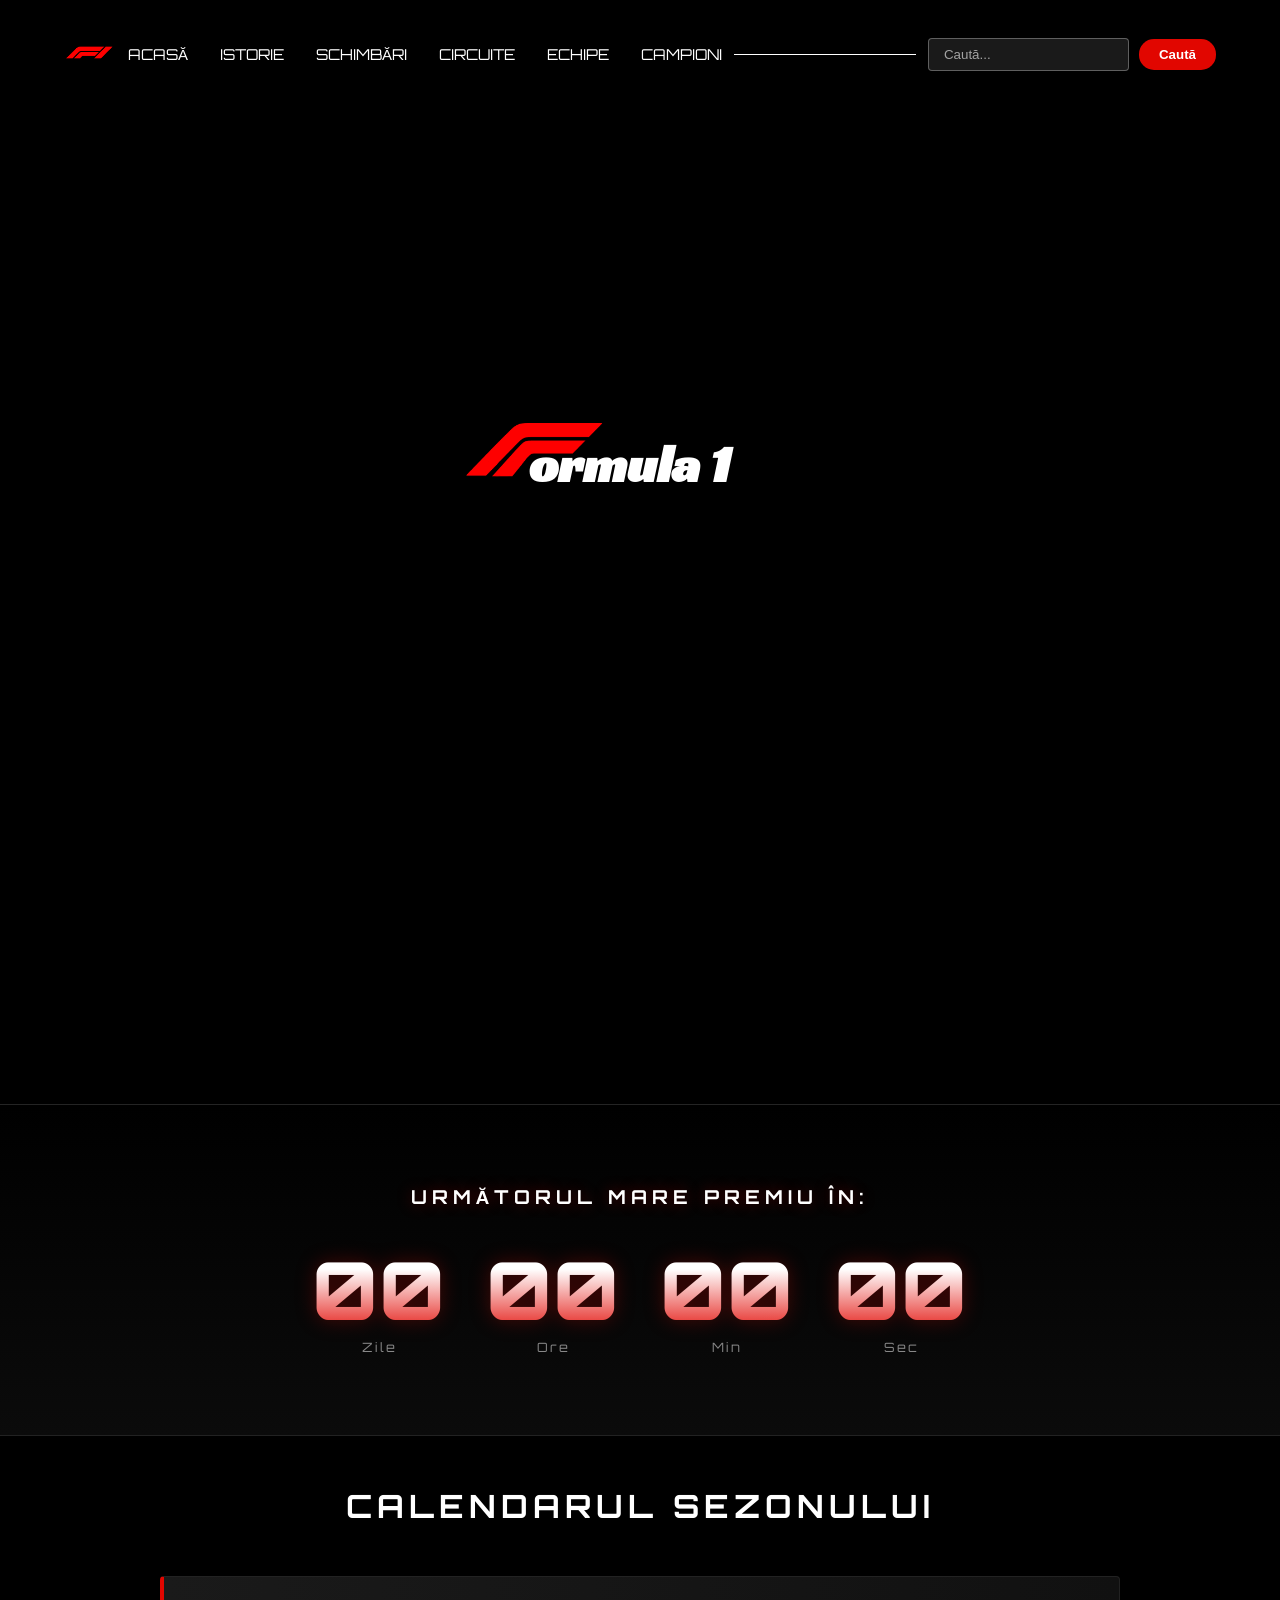
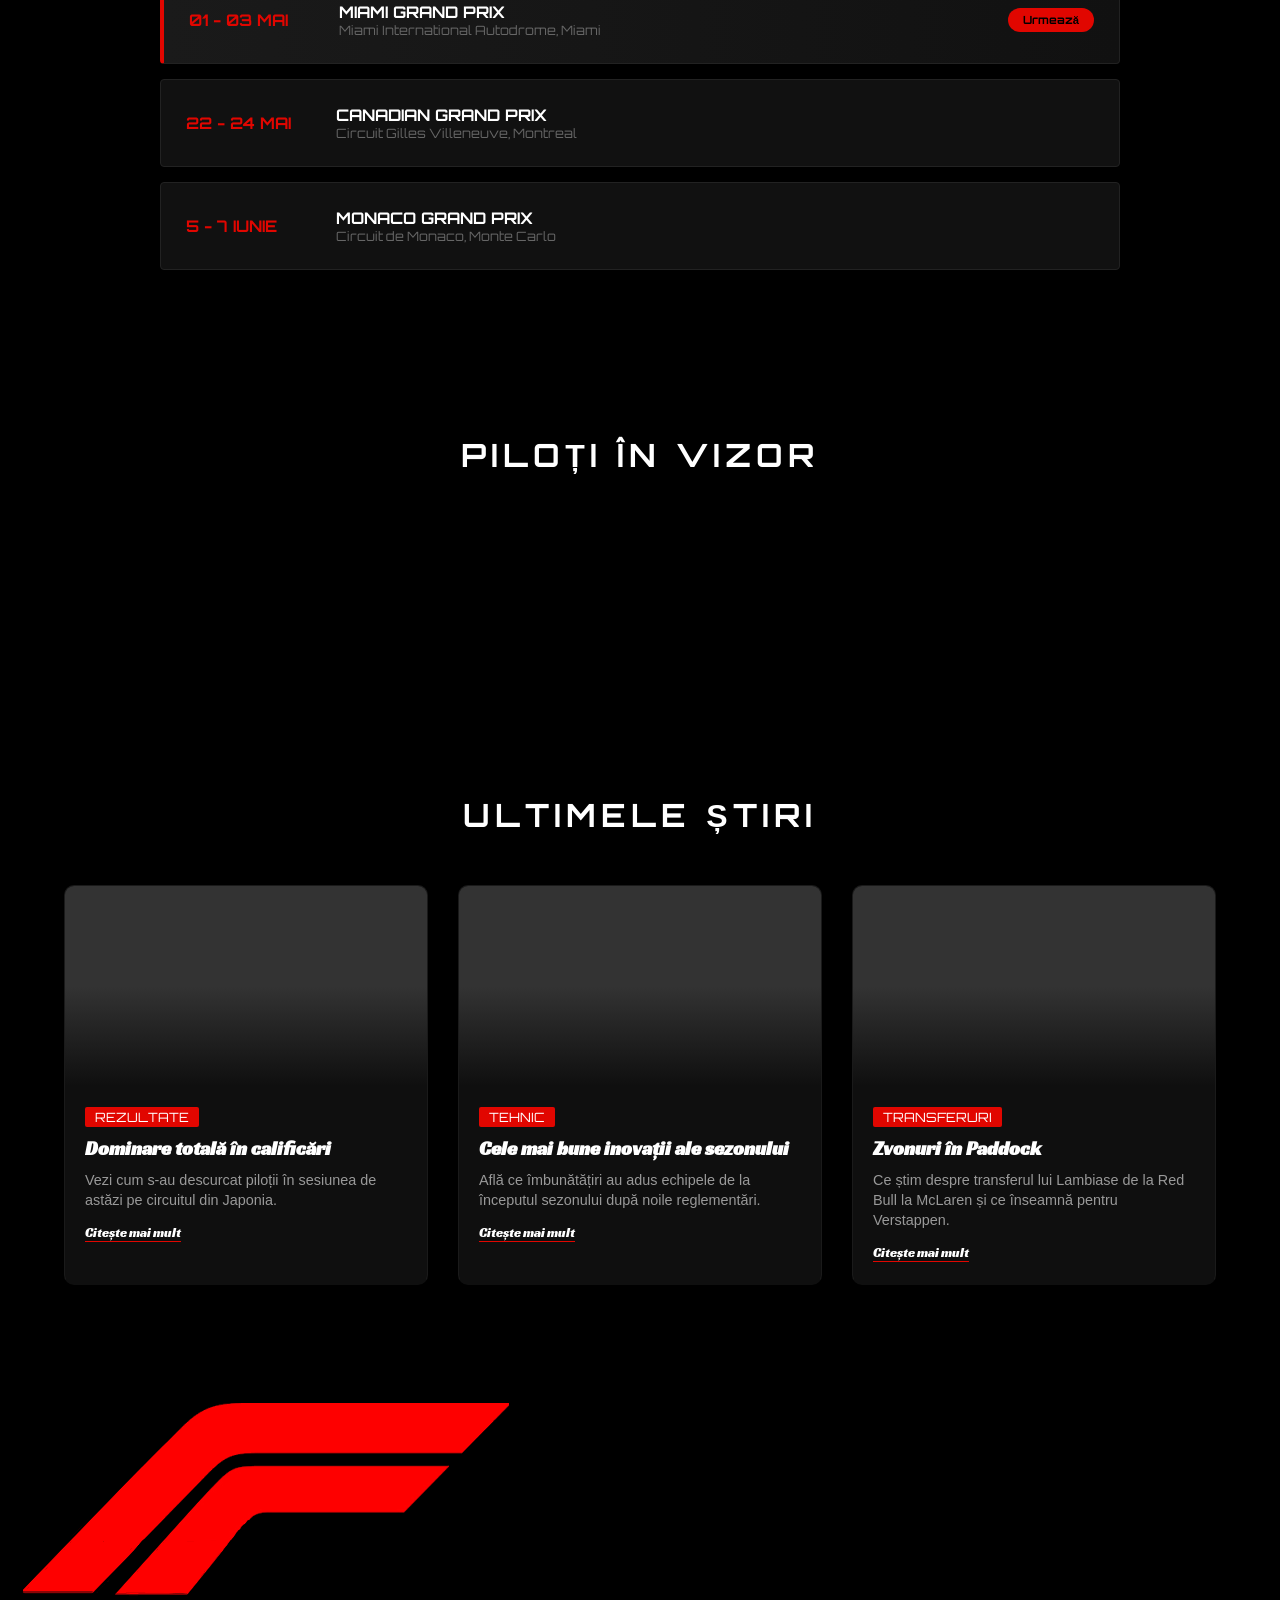
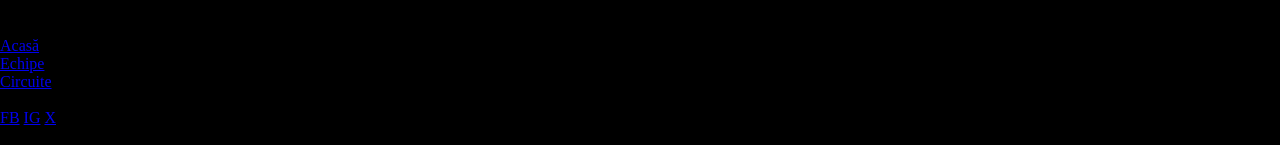
==== index.html @ b306d00f "finished index page" ====
<!doctype html>
<html lang="ro">
  <head>
    <meta charset="UTF-8" />
    <meta name="viewport" content="width=device-width, initial-scale=1.0" />
    <link rel="stylesheet" href="css/styles.css" />
    <link rel="stylesheet" href="css/index.css" />
    <title>Formula One</title>
  </head>
  <body>
    <div id="scroll-progress"></div>

    <header>
      <nav>
        <div>
          <img src="img/logo.png" class="logo" />
        </div>
        <ul class="nav-links">
          <li><a href="index.html">Acasă</a></li>
          <li><a href="html/history.html">Istorie</a></li>
          <li><a href="html/changes.html">Schimbări</a></li>
          <li><a href="html/tracks.html">Circuite</a></li>
          <li><a href="html/teams.html">Echipe</a></li>
          <li><a href="html/champions.html">Campioni</a></li>
        </ul>
        <div class="line-extend"></div>
        <form action="/search" method="GET" class="search-form">
          <input
            type="search"
            name="q"
            placeholder="Caută..."
            class="search-input"
          />
          <button type="submit" class="search-button">Caută</button>
        </form>
      </nav>
    </header>

    <main>
      <section class="hero">
        <video src="img/hero.mp4" autoplay muted loop></video>
        <div class="title">
          <div class="title-text fade-out">Bine ați venit la</div>
          <div class="title-text fade-in">
            <img src="img/f_logo_1.png" alt="F" class="f_logo" />
            <div class="name">ormula 1</div>
          </div>
        </div>
      </section>

      <section id="countdown-section">
        <div id="countdown-container">
          <h2>Următorul Mare Premiu în:</h2>
          <div id="timer">
            <div class="time-unit">
              <span id="days">00</span>
              <p>Zile</p>
            </div>
            <div class="time-unit">
              <span id="hours">00</span>
              <p>Ore</p>
            </div>
            <div class="time-unit">
              <span id="minutes">00</span>
              <p>Min</p>
            </div>
            <div class="time-unit">
              <span id="seconds">00</span>
              <p>Sec</p>
            </div>
          </div>
        </div>
      </section>

      <section id="schedule-section">
        <h2 class="section-title">Calendarul Sezonului</h2>
        <div class="schedule-container">
          <div class="race-item current">
            <span class="race-date">01 - 03 MAI</span>
            <div class="race-info">
              <h4>Miami Grand Prix</h4>
              <p>Miami International Autodrome, Miami</p>
            </div>
            <div class="race-status">Urmează</div>
          </div>
          <div class="race-item">
            <span class="race-date">22 - 24 MAI</span>
            <div class="race-info">
              <h4>Canadian Grand Prix</h4>
              <p>Circuit Gilles Villeneuve, Montreal</p>
            </div>
          </div>
          <div class="race-item">
            <span class="race-date">5 - 7 IUNIE</span>
            <div class="race-info">
              <h4>Monaco Grand Prix</h4>
              <p>Circuit de Monaco, Monte Carlo</p>
            </div>
          </div>
        </div>
      </section>

      <section id="drivers-spotlight">
        <h2 class="section-title">Piloți în Vizor</h2>
        <div class="drivers-container">
          <div class="driver-card reveal">
            <div class="driver-number">1</div>
            <div class="driver-info">
              <h3>Max Verstappen</h3>
              <p>Red Bull Racing</p>
              <div class="stat-bar">
                <div class="fill" style="width: 95%"></div>
              </div>
            </div>
          </div>
          <div class="driver-card reveal">
            <div class="driver-number">44</div>
            <div class="driver-info">
              <h3>Lewis Hamilton</h3>
              <p>Ferrari</p>
              <div class="stat-bar">
                <div class="fill" style="width: 88%"></div>
              </div>
            </div>
          </div>
          <div class="driver-card reveal">
            <div class="driver-number">4</div>
            <div class="driver-info">
              <h3>Lando Norris</h3>
              <p>McLaren</p>
              <div class="stat-bar">
                <div class="fill" style="width: 92%"></div>
              </div>
            </div>
          </div>
        </div>
      </section>

      <section id="news-section">
        <h2 class="section-title">Ultimele Știri</h2>
        <div class="news-grid">
          <div class="news-card">
            <div
              class="news-image"
              style="background-image: url(&quot;img/news1.jpg&quot;)"
            ></div>
            <div class="news-content">
              <span class="news-tag">Rezultate</span>
              <h3>Dominare totală în calificări</h3>
              <p>
                Vezi cum s-au descurcat piloții în sesiunea de astăzi pe
                circuitul din Japonia.
              </p>
              <a
                href="https://www.formula1.com/en/latest/article/official-grid-who-starts-where-for-the-japanese-grand-prix.6b4ys9RVRgRCcfXsQEOl1Q"
                class="read-more"
                >Citește mai mult</a
              >
            </div>
          </div>
          <div class="news-card">
            <div
              class="news-image"
              style="background-image: url(&quot;img/news2.jpg&quot;)"
            ></div>
            <div class="news-content">
              <span class="news-tag">Tehnic</span>
              <h3>Cele mai bune inovații ale sezonului</h3>
              <p>
                Află ce îmbunătățiri au adus echipele de la începutul sezonului
                după noile reglementări.
              </p>
              <a
                href="https://www.formula1.com/en/latest/article/tech-talk-the-best-innovations-of-the-2026-season-so-far.13SOD6bFCyz96QGKBv7kIN"
                class="read-more"
                >Citește mai mult</a
              >
            </div>
          </div>
          <div class="news-card">
            <div
              class="news-image"
              style="background-image: url(&quot;img/news3.png&quot;)"
            ></div>
            <div class="news-content">
              <span class="news-tag">Transferuri</span>
              <h3>Zvonuri în Paddock</h3>
              <p>
                Ce știm despre transferul lui Lambiase de la Red Bull la McLaren
                și ce înseamnă pentru Verstappen.
              </p>
              <a
                href="https://www.formula1.com/en/latest/article/analysis-gianpiero-lambiase-red-bull-mclaren-max-verstappen.4ri5jhgqUGtZf0xSd22sNm"
                class="read-more"
                >Citește mai mult</a
              >
            </div>
          </div>
        </div>
      </section>
    </main>

    <footer>
      <div class="footer-content">
        <div class="footer-logo">
          <img src="img/f_logo_1.png" alt="F1" />
          <span>ormula 1</span>
        </div>
        <div class="footer-links">
          <h4>Link-uri Rapide</h4>
          <ul>
            <li><a href="index.html">Acasă</a></li>
            <li><a href="html/teams.html">Echipe</a></li>
            <li><a href="html/tracks.html">Circuite</a></li>
          </ul>
        </div>
        <div class="footer-social">
          <h4>Urmărește F1</h4>
          <div class="social-icons">
            <a href="https://www.facebook.com/Formula1/">FB</a>
            <a href="https://www.instagram.com/f1/">IG</a>
            <a href="https://x.com/F1?lang=en">X</a>
          </div>
        </div>
      </div>
      <div class="footer-bottom">
        <p>
          &copy; 2026 Proiect realizat de Tenea Andreea. Toate drepturile
          rezervate.
        </p>
      </div>
    </footer>

    <script src="script.js"></script>
  </body>
</html>
---- css/styles.css ----
@import url('https://fonts.googleapis.com/css2?family=Orbitron:wght@400..900&family=Racing+Sans+One&display=swap');

* {
      margin: 0;
      padding: 0;
      box-sizing: border-box;
}

body {
      background-color: black;
}

/* Header and Nav */

nav {
      display: flex;
      align-items: center;
      justify-content: flex-start;
      position: relative;
      padding: 3vw 5vw;
      z-index: 1;
      background-color: inherit;
}

.logo {
      width: min(5vw, 10vh);
      padding-right: 1vw;
}

.nav-links {
      color: white;
      font-family: 'Orbitron', sans-serif;
      font-size: 15px;
      text-transform: uppercase;
      display: flex;
      gap: 2.5vw;
      list-style: none;
      padding-left: 0;
      margin: 0;
}

.nav-links a {
      color: #fff;
      transition: color 0.3s;
      text-decoration: none;
}

.nav-links a:hover {
      color: #ff3300;
}

.line-extend {
      position: relative;
      left: 1%;
      margin-right: 2%;
      width: 100%;
      height: 1px;
      background-color: white;
}

.search-form {
      display: flex;
      align-items: center;
      gap: 10px;
}

.search-input {
      padding: 8px 15px;
      background: rgba(255, 255, 255, 0.1);
      border: 1px solid rgba(255, 255, 255, 0.3);
      border-radius: 4px;
      color: white;
      outline: none;
      min-width: 200px;
}

.search-input::placeholder {
      color: rgba(255, 255, 255, 0.6);
}

.search-input:focus {
      background: rgba(255, 255, 255, 0.15);
      border-color: rgba(255, 255, 255, 0.5);
}

.search-button {
      padding: 8px 20px;
      background: #e10600;
      border: none;
      border-radius: 15px;
      color: white;
      cursor: pointer;
      font-weight: 600;
}

.search-button:hover {
      background: #c10500;
}
---- css/index.css ----
@import url('https://fonts.googleapis.com/css2?family=Orbitron:wght@400..900&family=Racing+Sans+One&display=swap');

/* Hero Section */
video {
    z-index: -5;
    width: 100%;
    height: 110vh;
    position: relative;
    bottom: 30vh;
    filter: brightness(1);
    object-fit: cover;
    object-position: center 10%;
}

.title {
    color: white;
    font-family: 'Racing Sans One', sans-serif;
    display: flex;
    position: absolute;
    z-index: 1;
    justify-content: center;
    align-items: center;
    width: 100%;
    top: 50%;
    left: 50%;
    transform: translate(-50%, -50%);
}

.title-text {
    position: absolute;
    font-size: min(7vh, 4vw);
    font-weight: bold;
}

.f_logo {
    height: min(5vw, 10vh);
    margin-right: -25%;
}

.name {
    color: #fff;
    align-self: flex-end;
    margin-bottom: -1.7vh;
}

.fade-out {
    animation: fadeOut 4s ease-in-out forwards;
}

.fade-in {
    display: flex;
    opacity: 0;
    animation: fadeIn 2s ease-in 4s forwards,
        moveDown 3s ease-in-out 6.5s forwards,
        moveUp 2s ease-in-out 10.5s forwards;
}

/* Countdown */
#countdown-section {
    background: #000;
    background: linear-gradient(180deg, rgba(0, 0, 0, 0) 0%, #0b0b0b 100%);
    padding: 80px 0;
    display: flex;
    justify-content: center;
    border-top: 1px solid rgba(255, 255, 255, 0.1);
    border-bottom: 1px solid #222;
}

#countdown-container {
    text-align: center;
    font-family: 'Orbitron', sans-serif;
    color: white;
}

#countdown-container h2 {
    text-transform: uppercase;
    font-family: 'Orbitron', sans-serif;
    color: #fff;
    text-shadow: 0 0 15px rgba(225, 6, 0, 0.4);
    letter-spacing: 5px;
    margin-bottom: 30px;
    font-size: 1.2rem;
}

#timer {
    display: flex;
    gap: 40px;
}

.time-unit span {
    font-size: 5rem;
    color: #e10600;
    font-weight: 900;
    display: block;
    background: linear-gradient(180deg, #fff 30%, #e10600 100%);
    -webkit-background-clip: text;
    -webkit-text-fill-color: transparent;
    filter: drop-shadow(0 0 10px rgba(225, 6, 0, 0.3));
}

.time-unit p {
    font-size: 0.8rem;
    letter-spacing: 2px;
    color: #888;
}

/* Common Sections */
.section-title {
    font-family: 'Orbitron', sans-serif;
    color: white;
    text-align: center;
    text-transform: uppercase;
    letter-spacing: 5px;
    margin: 50px 0;
    font-size: 2rem;
}

/* News Grid */
.news-grid {
    display: grid;
    grid-template-columns: repeat(auto-fit, minmax(300px, 1fr));
    gap: 30px;
    padding: 0 5vw 100px;
}

.news-card {
    background: #0f0f0f;
    border-radius: 10px;
    overflow: hidden;
    transition: transform 0.3s ease;
    border: 1px solid #1a1a1a;
    border-bottom: 3px solid transparent;
}

.news-card:hover {
    transform: translateY(-10px);
    border-bottom-color: #e10600;
}

.news-image {
    position: relative;
    height: 200px;
    background-size: cover;
    background-position: center;
    background-color: #333;
}

.news-image::after {
    content: '';
    position: absolute;
    bottom: 0;
    left: 0;
    width: 100%;
    height: 50%;
    background: linear-gradient(to top, #0f0f0f, transparent);
}

.news-content {
    padding: 20px;
    font-family: 'Racing Sans One', sans-serif;
}

.news-tag {
    background: #e10600;
    color: white;
    padding: 2px 10px;
    border-radius: 2px;
    font-size: 0.8rem;
    text-transform: uppercase;
    font-family: 'Orbitron', sans-serif;
}

.news-content h3 {
    color: white;
    margin: 10px 0;
}

.news-content p {
    color: #999;
    font-size: 0.9rem;
    line-height: 1.4;
    font-family: sans-serif;
}

.read-more {
    display: inline-block;
    margin-top: 15px;
    color: white;
    text-decoration: none;
    font-size: 0.8rem;
    border-bottom: 1px solid #e10600;
}

/* Schedule */
.schedule-container {
    max-width: 1000px;
    margin: 0 auto;
    padding: 0 20px 100px;
}

.race-item {
    background: #111;
    border: 1px solid #222;
    margin-bottom: 15px;
    padding: 25px;
    border-radius: 4px;
    display: flex;
    align-items: center;
    transition: all 0.3s cubic-bezier(0.4, 0, 0.2, 1);
    position: relative;
    overflow: hidden;
    font-family: 'Orbitron', sans-serif;
}

.race-item::after {
    content: '';
    position: absolute;
    right: 0;
    top: 0;
    height: 100%;
    width: 4px;
    background: transparent;
    transition: 0.3s;
}

.race-item:hover {
    background: #1a1a1a;
    transform: translateX(10px);
    border-color: #444;
}

.race-item:hover::after {
    background: #e10600;
}

.race-item.current {
    background: linear-gradient(90deg, #1a1a1a 0%, #111 100%);
    border-left: 4px solid #e10600;
}

.race-date {
    font-weight: bold;
    color: #e10600;
    min-width: 150px;
}

.race-info h4 {
    color: white;
    text-transform: uppercase;
}

.race-info p {
    color: #666;
    font-size: 0.8rem;
}

.race-status {
    margin-left: auto;
    background: #e10600;
    padding: 5px 15px;
    border-radius: 20px;
    font-size: 0.7rem;
    font-weight: bold;
}

/* Drivers Spotlight */
.drivers-container {
    display: flex;
    justify-content: center;
    flex-wrap: wrap;
    gap: 30px;
    padding: 50px 5vw;
}

.driver-card {
    background: linear-gradient(145deg, rgba(255, 255, 255, 0.05) 0%, rgba(255, 255, 255, 0.01) 100%);
    border: 1px solid rgba(255, 255, 255, 0.08);
    box-shadow: 0 15px 35px rgba(0, 0, 0, 0.5);
    backdrop-filter: blur(10px);
    padding: 30px;
    border-radius: 15px;
    width: 280px;
    position: relative;
    overflow: hidden;
    transition: 0.4s;
    color: white;
}

.driver-card:hover {
    background: rgba(225, 6, 0, 0.1);
    border-color: #e10600;
    transform: translateY(-5px) scale(1.02);
}

.driver-number {
    position: absolute;
    top: -10px;
    right: 10px;
    font-size: 5rem;
    font-weight: 900;
    color: rgba(255, 255, 255, 0.03);
    font-family: 'Orbitron', sans-serif;
    color: red;
}

.stat-bar {
    height: 3px;
    background: #222;
    overflow: hidden;
    margin-top: 15px;
    border-radius: 2px;
}

.fill {
    height: 100%;
    background: #e10600;
    box-shadow: 0 0 10px #e10600;
}

/* Reveal on Scroll */
.reveal {
    opacity: 0;
    transform: translateY(30px);
    transition: all 0.8s ease-out;
}

.reveal.active {
    opacity: 1;
    transform: translateY(0);
}


/* Animations */

@keyframes fadeOut {
    0% {
        opacity: 1;
    }

    50% {
        opacity: 1;
    }

    100% {
        opacity: 0;
    }
}

@keyframes fadeIn {
    0% {
        opacity: 0;
    }

    75% {
        opacity: 0;
    }

    100% {
        opacity: 1;
    }
}

@keyframes moveDown {
    from {
        transform: translateY(0);
    }

    to {
        transform: translateY(30vh);
    }
}

@keyframes moveUp {
    from {
        transform: translateY(30vh);
    }

    to {
        transform: translateY(0);
    }
}
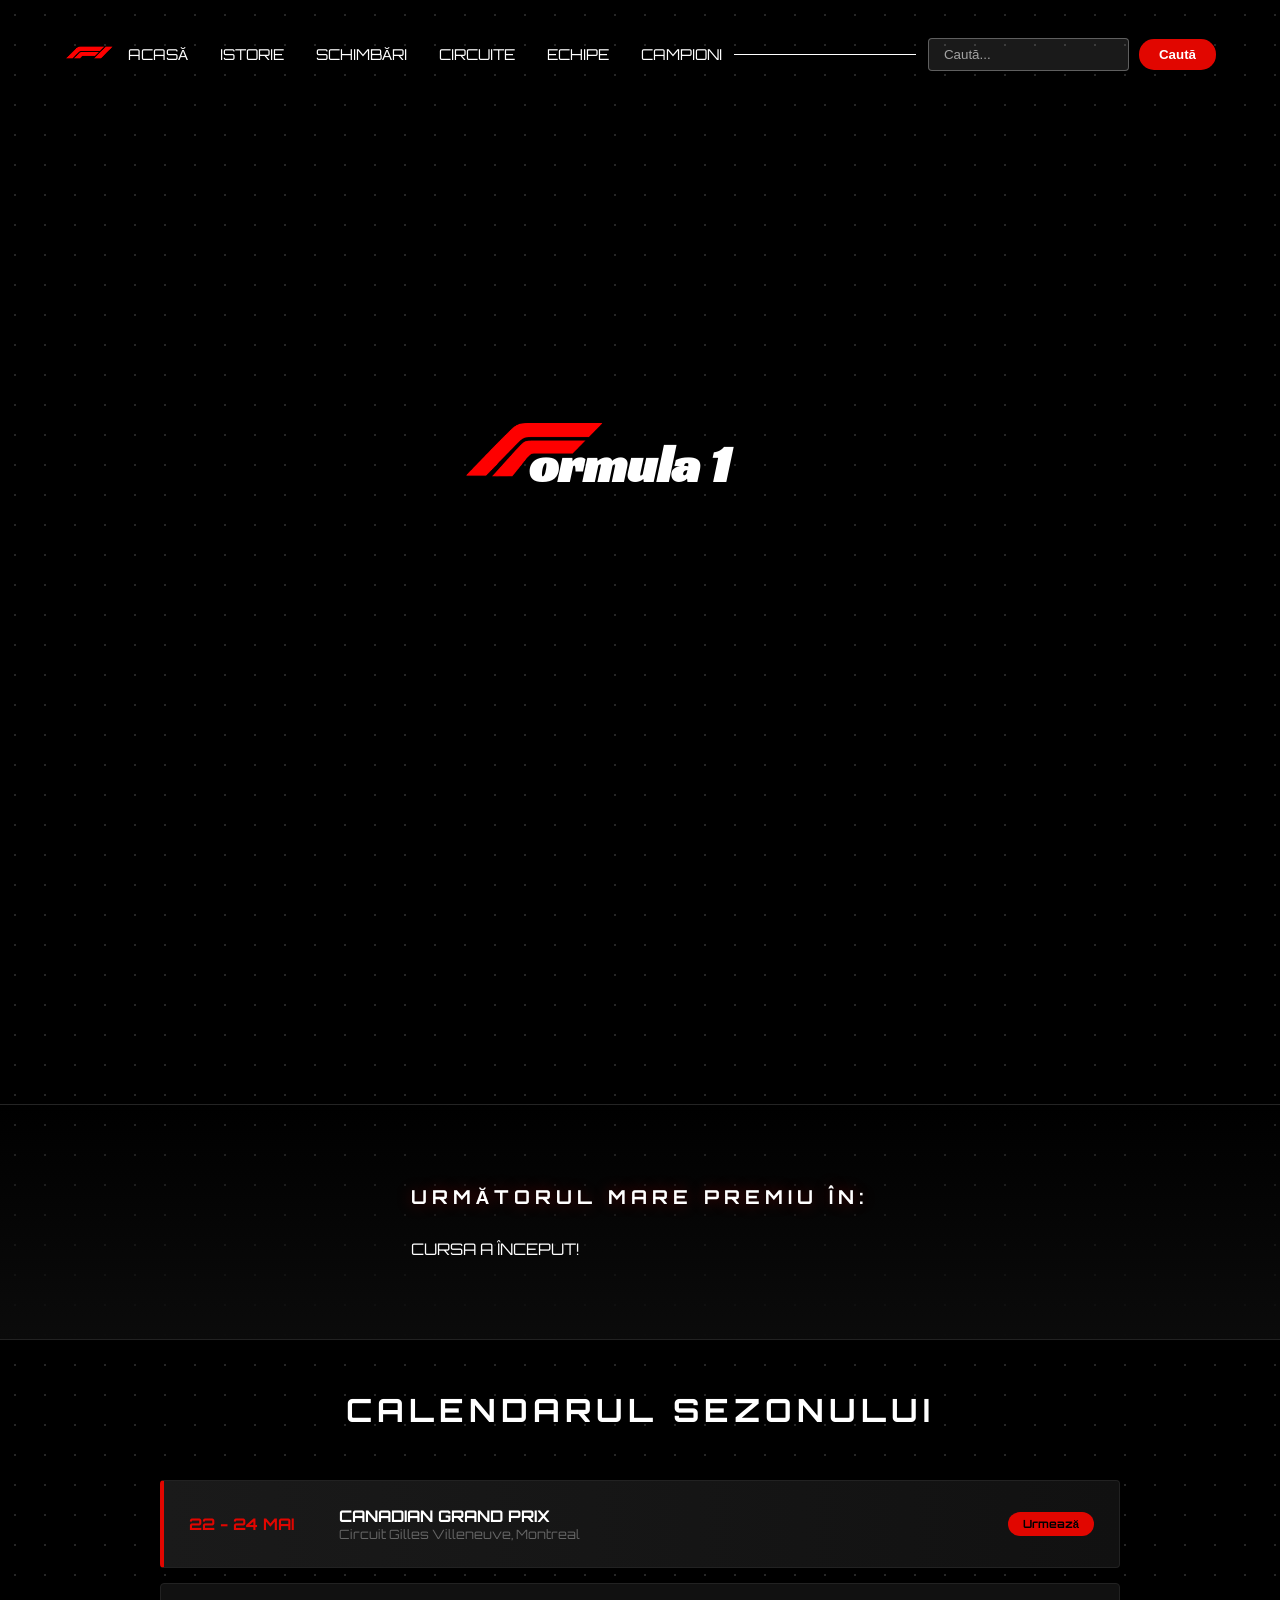
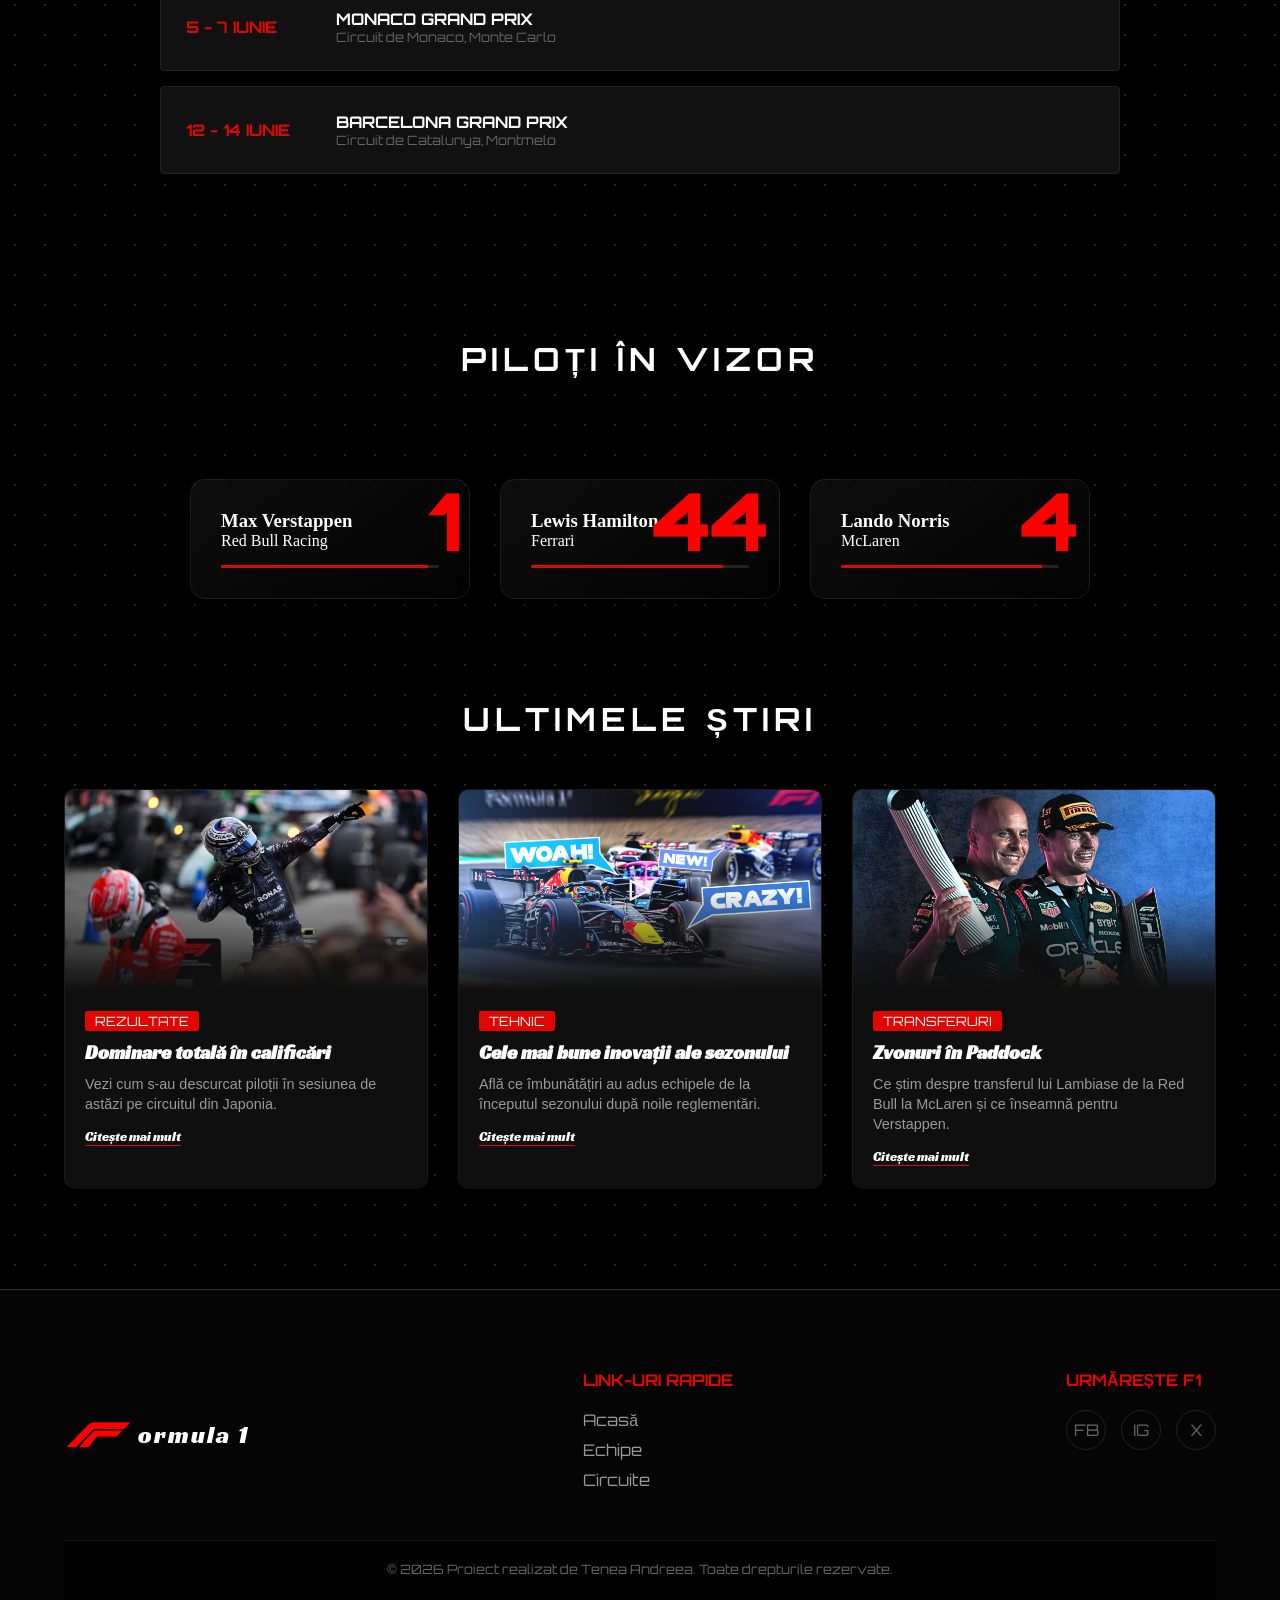
==== commit ec9b300d: "updated upcoming race calendar" ====
--- a/index.html
+++ b/index.html
@@ -76,25 +76,25 @@
         <h2 class="section-title">Calendarul Sezonului</h2>
         <div class="schedule-container">
           <div class="race-item current">
-            <span class="race-date">01 - 03 MAI</span>
-            <div class="race-info">
-              <h4>Miami Grand Prix</h4>
-              <p>Miami International Autodrome, Miami</p>
-            </div>
-            <div class="race-status">Urmează</div>
-          </div>
-          <div class="race-item">
             <span class="race-date">22 - 24 MAI</span>
             <div class="race-info">
               <h4>Canadian Grand Prix</h4>
               <p>Circuit Gilles Villeneuve, Montreal</p>
             </div>
+            <div class="race-status">Urmează</div>
           </div>
           <div class="race-item">
             <span class="race-date">5 - 7 IUNIE</span>
             <div class="race-info">
               <h4>Monaco Grand Prix</h4>
               <p>Circuit de Monaco, Monte Carlo</p>
+            </div>
+          </div>
+          <div class="race-item">
+            <span class="race-date">12 - 14 IUNIE</span>
+            <div class="race-info">
+              <h4>Barcelona Grand Prix</h4>
+              <p>Circuit de Catalunya, Montmelo</p>
             </div>
           </div>
         </div>
--- a/css/styles.css
+++ b/css/styles.css
@@ -7,7 +7,10 @@
 }
 
 body {
+      background-image: radial-gradient(circle, #262626 1px, transparent 1px);
+      background-size: 30px 30px;
       background-color: black;
+      scroll-behavior: smooth;
 }
 
 /* Header and Nav */
@@ -95,4 +98,128 @@
 
 .search-button:hover {
       background: #c10500;
+}
+
+/* Progress Bar */
+#scroll-progress {
+      position: fixed;
+      top: 0;
+      left: 0;
+      height: 5px;
+      background: #e10600;
+      /* Roșu F1 */
+      width: 0%;
+      z-index: 9999;
+      transition: width 0.1s ease-out;
+}
+
+/* Personalized Scrollbar */
+::-webkit-scrollbar {
+      width: 8px;
+}
+
+::-webkit-scrollbar-track {
+      background: #000;
+}
+
+::-webkit-scrollbar-thumb {
+      background: #e10600;
+      border-radius: 10px;
+}
+
+::-webkit-scrollbar-thumb:hover {
+      background: #ff1e1e;
+}
+
+/* Footer Styling */
+footer {
+      background: #050505;
+      border-top: 1px solid #333;
+      padding: 50px 5vw 20px;
+      padding-top: 80px;
+      font-family: 'Orbitron', sans-serif;
+}
+
+.footer-content {
+      display: flex;
+      justify-content: space-between;
+      flex-wrap: wrap;
+      gap: 40px;
+      margin-bottom: 40px;
+}
+
+.footer-logo {
+      display: flex;
+      align-items: center;
+      letter-spacing: 2px;
+}
+
+.footer-logo img {
+      height: 30px;
+}
+
+.footer-logo span {
+      color: white;
+      font-family: 'Racing Sans One', sans-serif;
+      font-size: 1.5rem;
+}
+
+.footer-links h4,
+.footer-social h4 {
+      color: #e10600;
+      margin-bottom: 20px;
+      font-size: 1rem;
+      text-transform: uppercase;
+}
+
+.footer-links ul {
+      list-style: none;
+}
+
+.footer-links li {
+      margin-bottom: 10px;
+}
+
+.footer-links a {
+      color: #999;
+      text-decoration: none;
+      transition: color 0.3s;
+}
+
+.footer-links a:hover {
+      color: white;
+}
+
+.social-icons {
+      display: flex;
+      gap: 15px;
+}
+
+.social-icons a {
+      color: #666;
+      text-decoration: none;
+      border: 1px solid #333;
+      border-color: #222;
+      width: 40px;
+      height: 40px;
+      display: flex;
+      align-items: center;
+      justify-content: center;
+      border-radius: 50%;
+      transition: background 0.3s;
+}
+
+.social-icons a:hover {
+      background: #e10600;
+      border-color: #e10600;
+}
+
+.footer-bottom {
+      background: #000;
+      padding: 30px 0;
+      text-align: center;
+      border-top: 1px solid #15151e;
+      padding-top: 20px;
+      color: #666;
+      font-size: 0.8rem;
 }
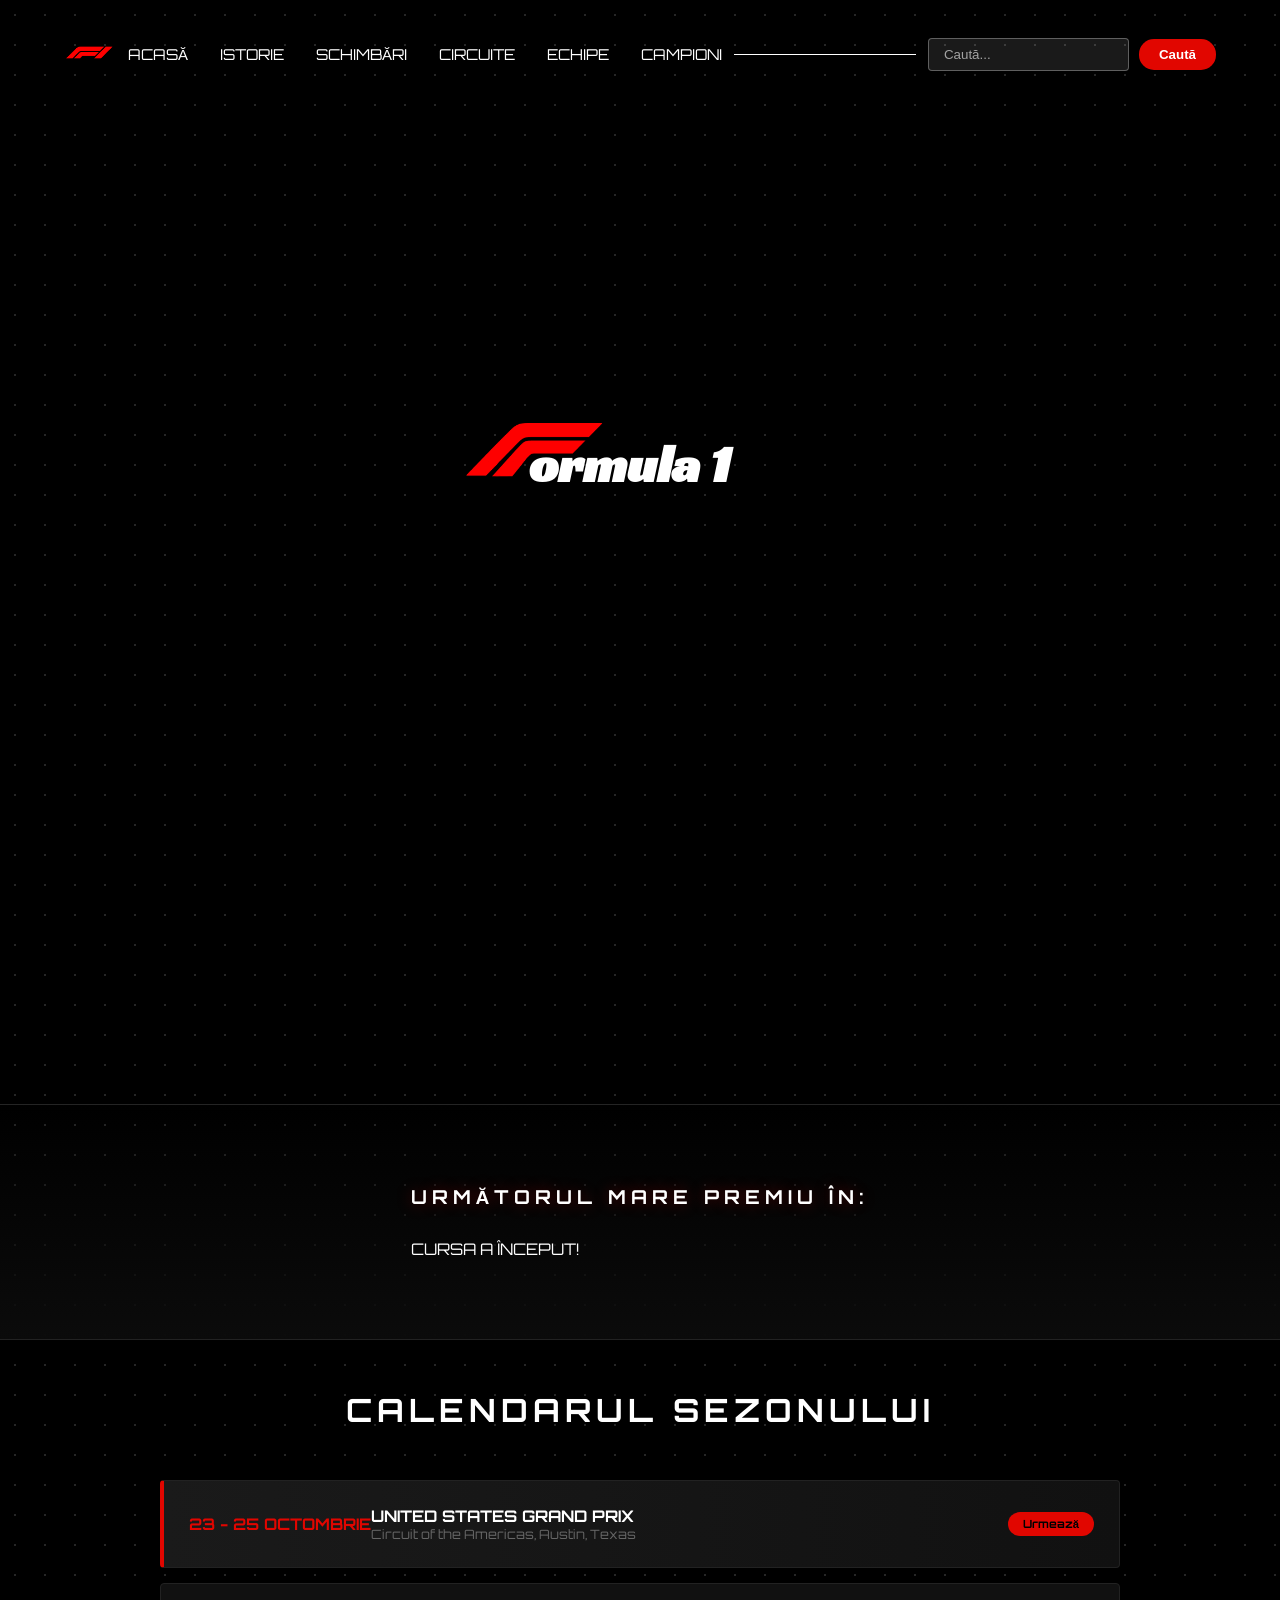
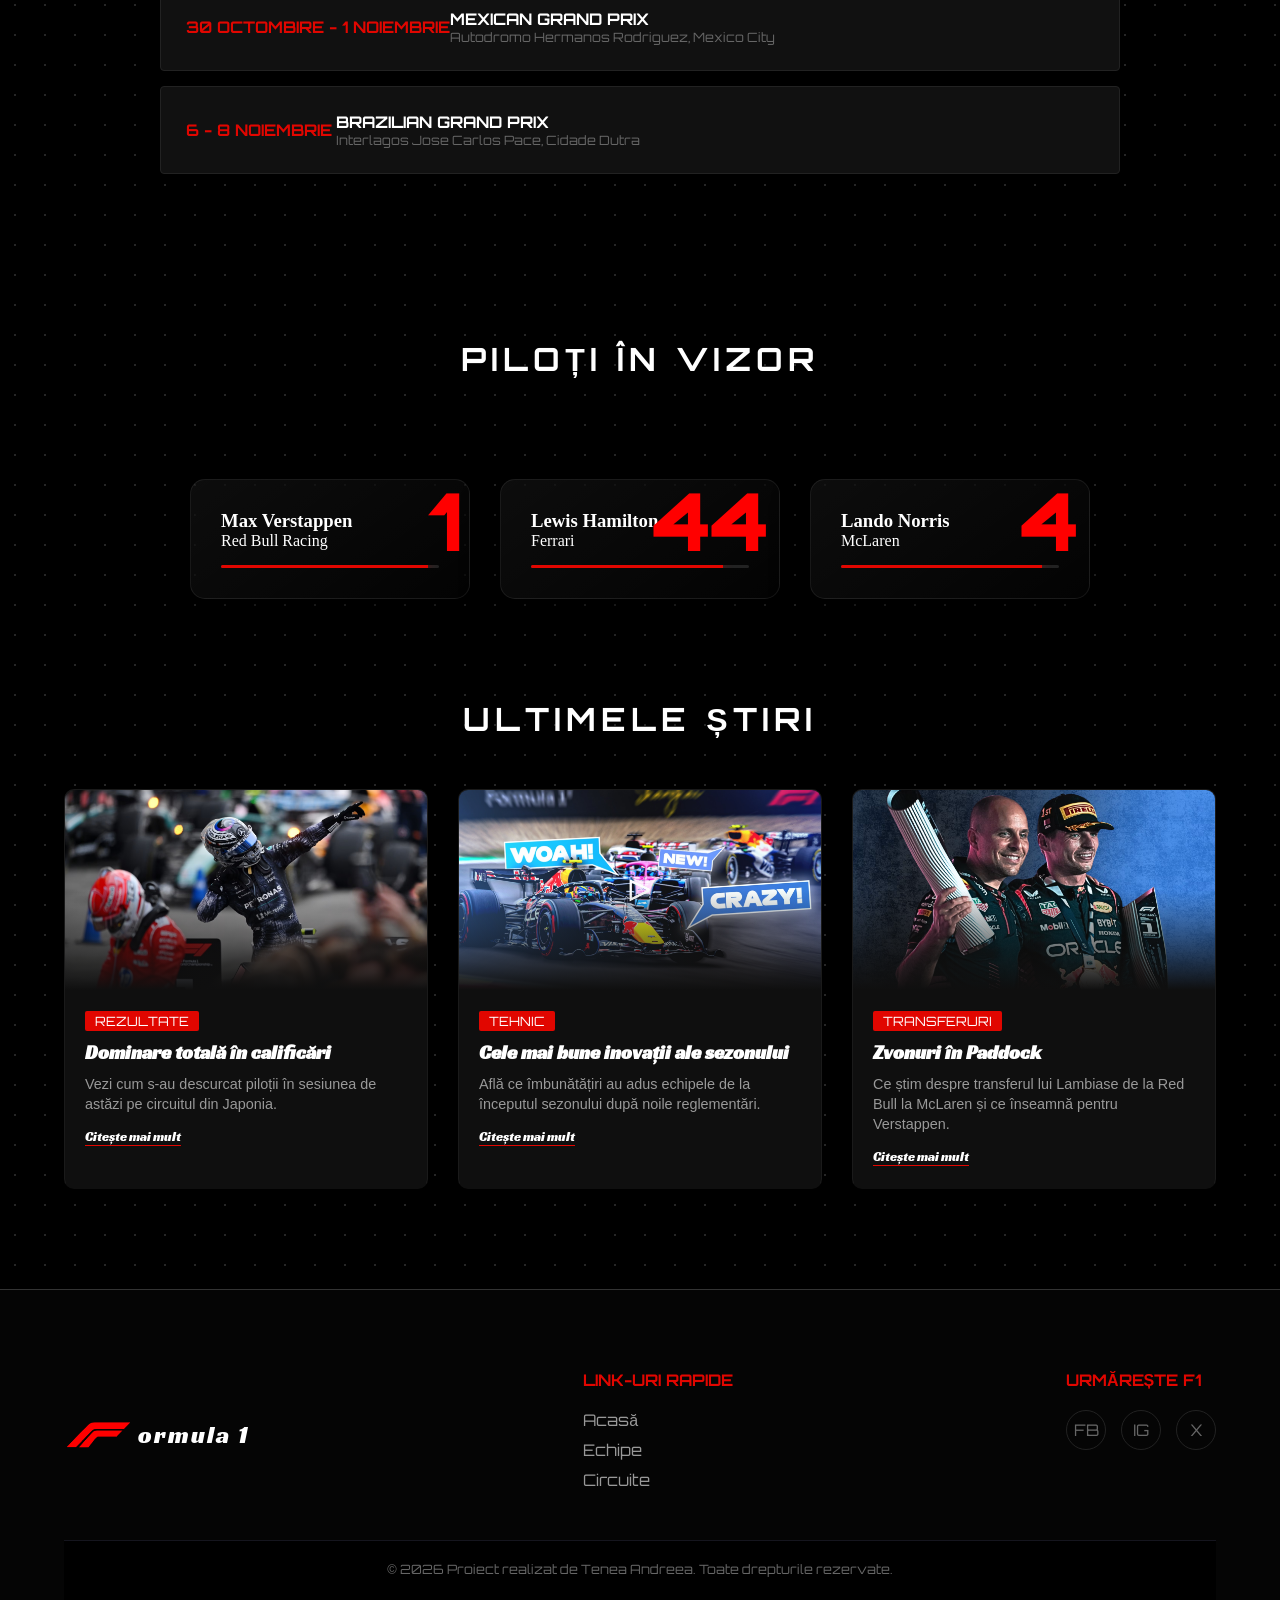
==== commit 5c831767: "up to date" ====
--- a/index.html
+++ b/index.html
@@ -76,25 +76,25 @@
         <h2 class="section-title">Calendarul Sezonului</h2>
         <div class="schedule-container">
           <div class="race-item current">
-            <span class="race-date">22 - 24 MAI</span>
+            <span class="race-date">23 - 25 OCTOMBRIE</span>
             <div class="race-info">
-              <h4>Canadian Grand Prix</h4>
-              <p>Circuit Gilles Villeneuve, Montreal</p>
+              <h4>United States Grand Prix</h4>
+              <p>Circuit of the Americas, Austin, Texas</p>
             </div>
             <div class="race-status">Urmează</div>
           </div>
           <div class="race-item">
-            <span class="race-date">5 - 7 IUNIE</span>
+            <span class="race-date">30 OCTOMBIRE - 1 NOIEMBRIE</span>
             <div class="race-info">
-              <h4>Monaco Grand Prix</h4>
-              <p>Circuit de Monaco, Monte Carlo</p>
+              <h4>Mexican Grand Prix</h4>
+              <p>Autodromo Hermanos Rodriguez, Mexico City</p>
             </div>
           </div>
           <div class="race-item">
-            <span class="race-date">12 - 14 IUNIE</span>
+            <span class="race-date">6 - 8 NOIEMBRIE</span>
             <div class="race-info">
-              <h4>Barcelona Grand Prix</h4>
-              <p>Circuit de Catalunya, Montmelo</p>
+              <h4>Brazilian Grand Prix</h4>
+              <p>Interlagos Jose Carlos Pace, Cidade Dutra</p>
             </div>
           </div>
         </div>
